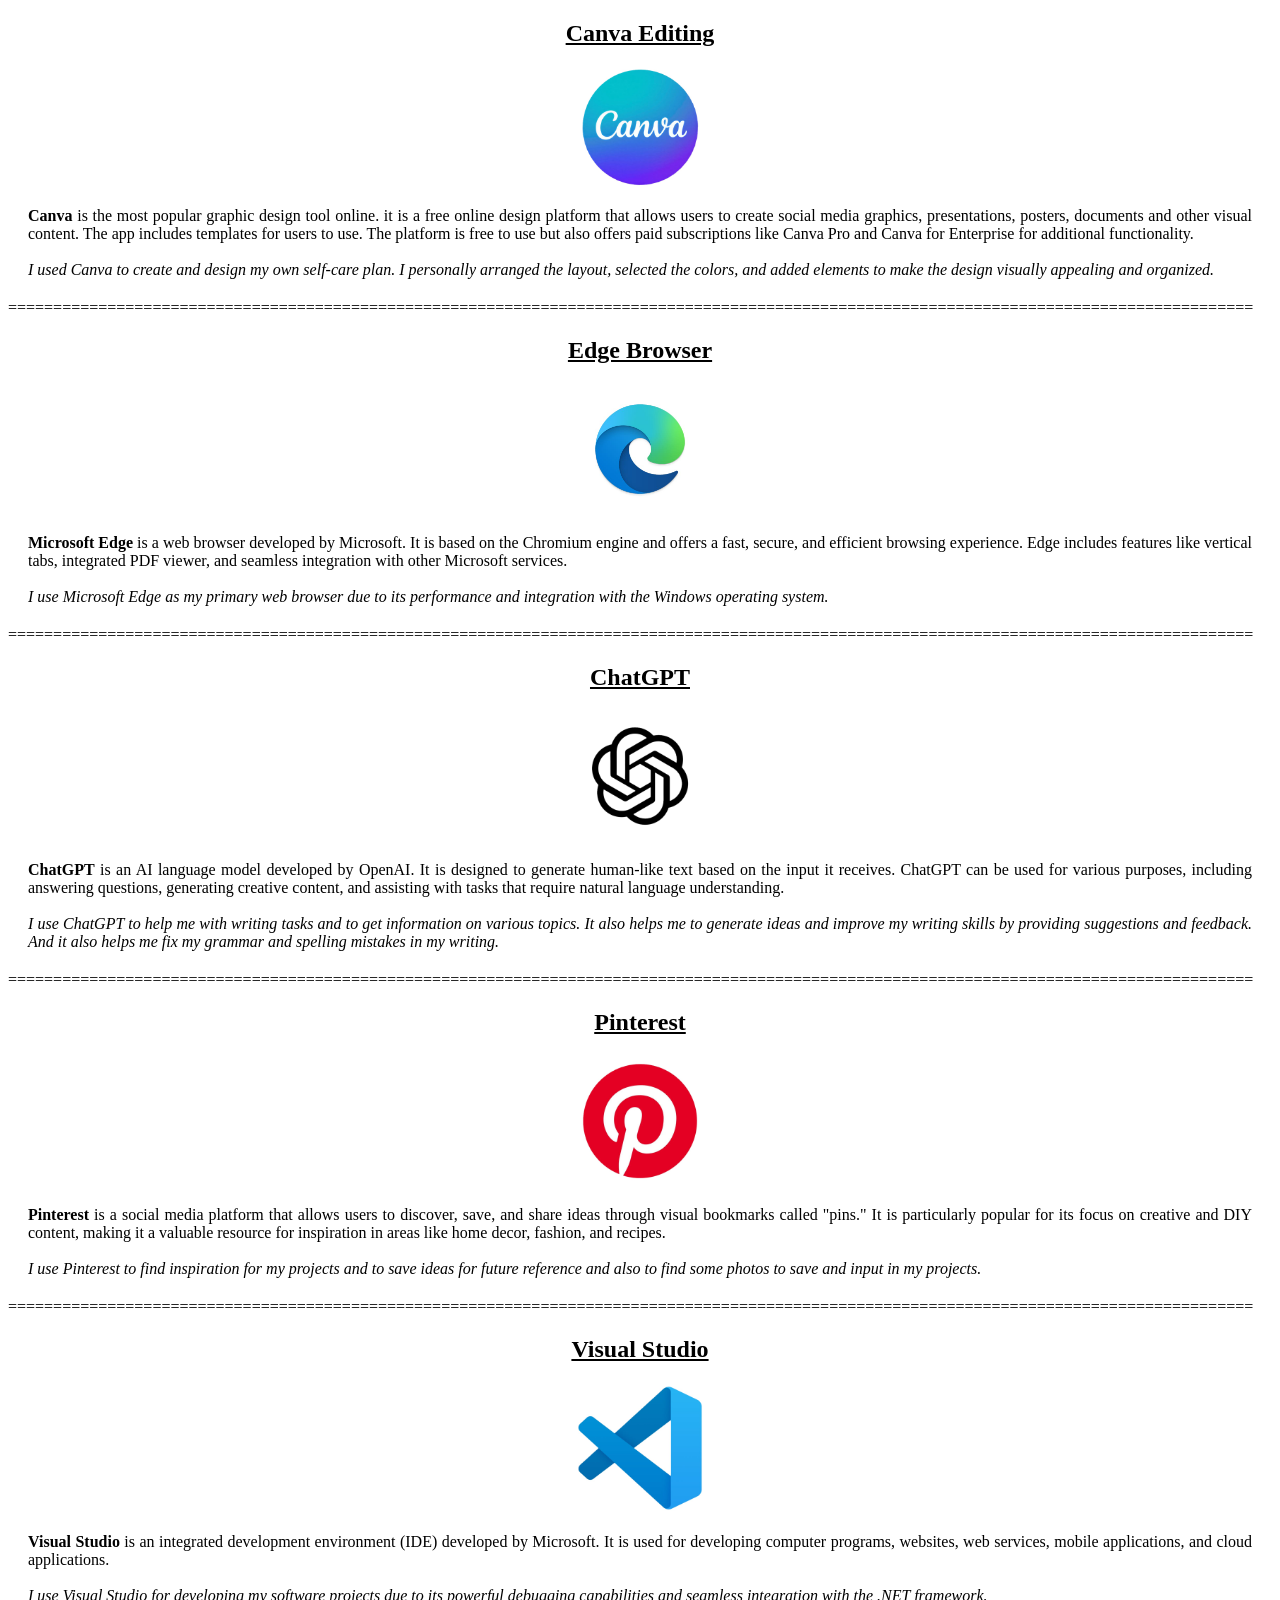
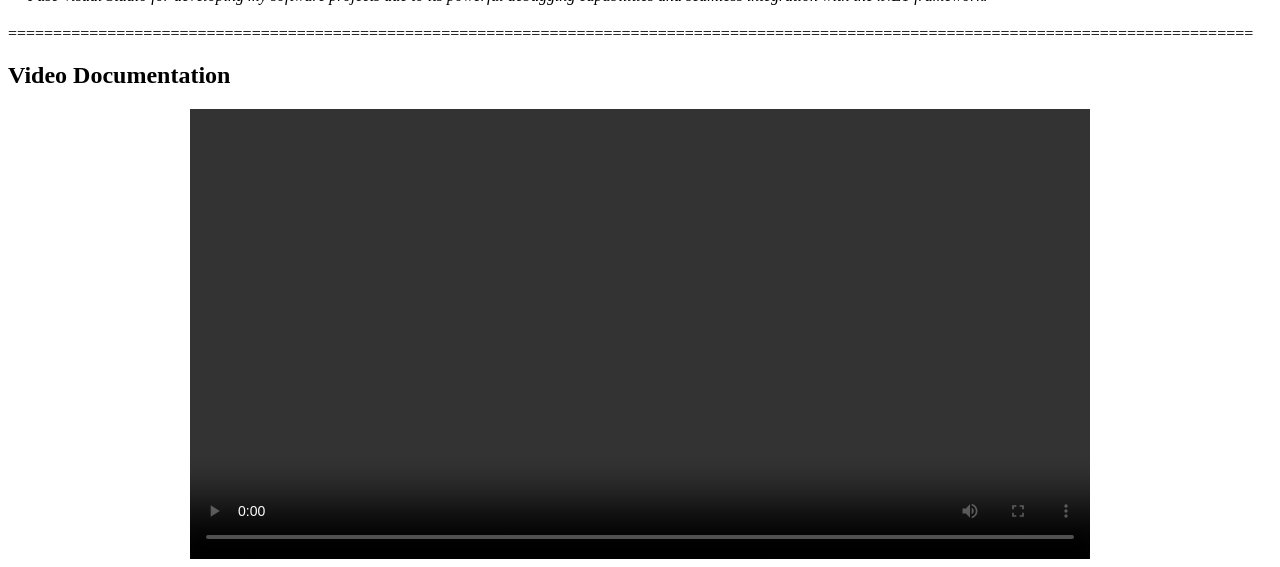
==== pic.html @ 2e97ab18 "Add files via upload" ====
<!DOCTYPE html>
<html lang="en">
<head>
    <meta charset="UTF-8">
    <meta name="viewport" content="width=device-width, initial-scale=1.0">
    <title>Pictures and Video</title>
</head>
<body>
    
<div class="canva"><h2>Canva Editing</h2></div>
<div class="img"><img src="Canva PNG.jpg" alt="Image" width="120" height="120"></div>
<div class="canvas"><p> <strong>Canva</strong> is the most popular graphic design tool online.
    it is a free online design platform that allows users to create social media graphics, presentations, posters, documents and other visual content. The app includes templates for users to use. The platform is free to use but also offers paid subscriptions like Canva Pro and Canva for Enterprise for additional functionality.
    <br>
    <br>
   <EM>I used Canva to create and design my own self-care plan. I personally arranged the layout, selected the colors, and added elements to make the design visually appealing and organized.</EM>
</p></div>
<div class="canval"><p>==========================================================================================================================================</p></div>


<div class="edge"><h2>Edge Browser</h2></div>
<div class="img"><img src="edge.jpg" alt="Image" width="130" height="130"></div>
<div class="edge-content"><p> <strong>Microsoft Edge</strong> is a web browser developed by Microsoft. It is based on the Chromium engine and offers a fast, secure, and efficient browsing experience. Edge includes features like vertical tabs, integrated PDF viewer, and seamless integration with other Microsoft services.
    <br>
    <br>
   <EM>I use Microsoft Edge as my primary web browser due to its performance and integration with the Windows operating system.</EM>
</p></div>
<div class="edgeval"><div>==========================================================================================================================================</div></div>


<div class="chatgpt"><h2>ChatGPT</h2></div>
<div class="img"><img src="Chatgpt  (1).jpg" alt="Image" width="130" height="130"></div>
<div class="chatgpt-content"><p> <strong>ChatGPT</strong> is an AI language model developed by OpenAI. It is designed to generate human-like text based on the input it receives. ChatGPT can be used for various purposes, including answering questions, generating creative content, and assisting with tasks that require natural language understanding.
    <br>
    <br>
   <EM>I use ChatGPT to help me with writing tasks and to get information on various topics.
    It also helps me to generate ideas and improve my writing skills by providing suggestions and feedback. And it also helps me fix my grammar and spelling mistakes in my writing.
   </EM>
</p></div>
<div class="chatgptval"><div>==========================================================================================================================================</div></div>


<div class="pinterest"><h2>Pinterest</h2></div>
<div class="img"><img src="Pinterest .jpg" alt="Image" width="130" height="130"></div>
<div class="pinterest-content"><p> <strong>Pinterest</strong> is a social media platform that allows users to discover, save, and share ideas through visual bookmarks called "pins." It is particularly popular for its focus on creative and DIY content, making it a valuable resource for inspiration in areas like home decor, fashion, and recipes.
    <br>
    <br>
   <EM>I use Pinterest to find inspiration for my projects and to save ideas for future reference and also to find some photos to save and input in my projects.</EM>
</p></div>
<div class="pinterestval"><div>==========================================================================================================================================</div></div>


<div class="visualstudio"><h2>Visual Studio</h2></div>
<div class="img"><img src="Visual Studio .jpg" alt="Image" width="130" height="130"></div>
<div class="visualstudio-content"><p> <strong>Visual Studio</strong> is an integrated development environment (IDE) developed by Microsoft. It is used for developing computer programs, websites, web services, mobile applications, and cloud applications.
    <br>
    <br>
   <EM>I use Visual Studio for developing my software projects due to its powerful debugging capabilities and seamless integration with the .NET framework.</EM>
</p></div>
<div class="visualstudioval"><div>==========================================================================================================================================</div></div>


<div class="video"><h2>Video Documentation</h2></div>
<div class="img">
    <video class="my-video" controls>
        <source src="308271.mp4" type="video/mp4">
        Your browser does not support the video tag.
    </video>
</div>





<style>
   .canva {
    text-align: center;
    text-decoration: underline;
    margin-top: 20px;
}

.img {
    display: flex;
    justify-content: center;
    align-items: center;
}

.canvas {
    text-align: justify;
    margin: 20px;
}





.edge {
    text-align: center;
    text-decoration: underline;
    margin-top: 20px;
}

.edge-content {
    text-align: justify;
    margin: 20px;
}


.chatgpt {
    text-align: center;
    text-decoration: underline;
    margin-top: 20px;
}

.chatgpt-content {
    text-align: justify;
    margin: 20px;
}


.pinterest {
    text-align: center;
    text-decoration: underline;
    margin-top: 20px;
}

.pinterest-content {
    text-align: justify;
    margin: 20px;
}


.visualstudio {
    text-align: center;
    text-decoration: underline;
    margin-top: 20px;
}

.visualstudio-content {
    text-align: justify;
    margin: 20px;
}

.my-video {
    width: 100%;
    max-width: 900px;
    height: auto;
    display: block;
    margin: 0 auto;
}










    </style>

</body>
</html>
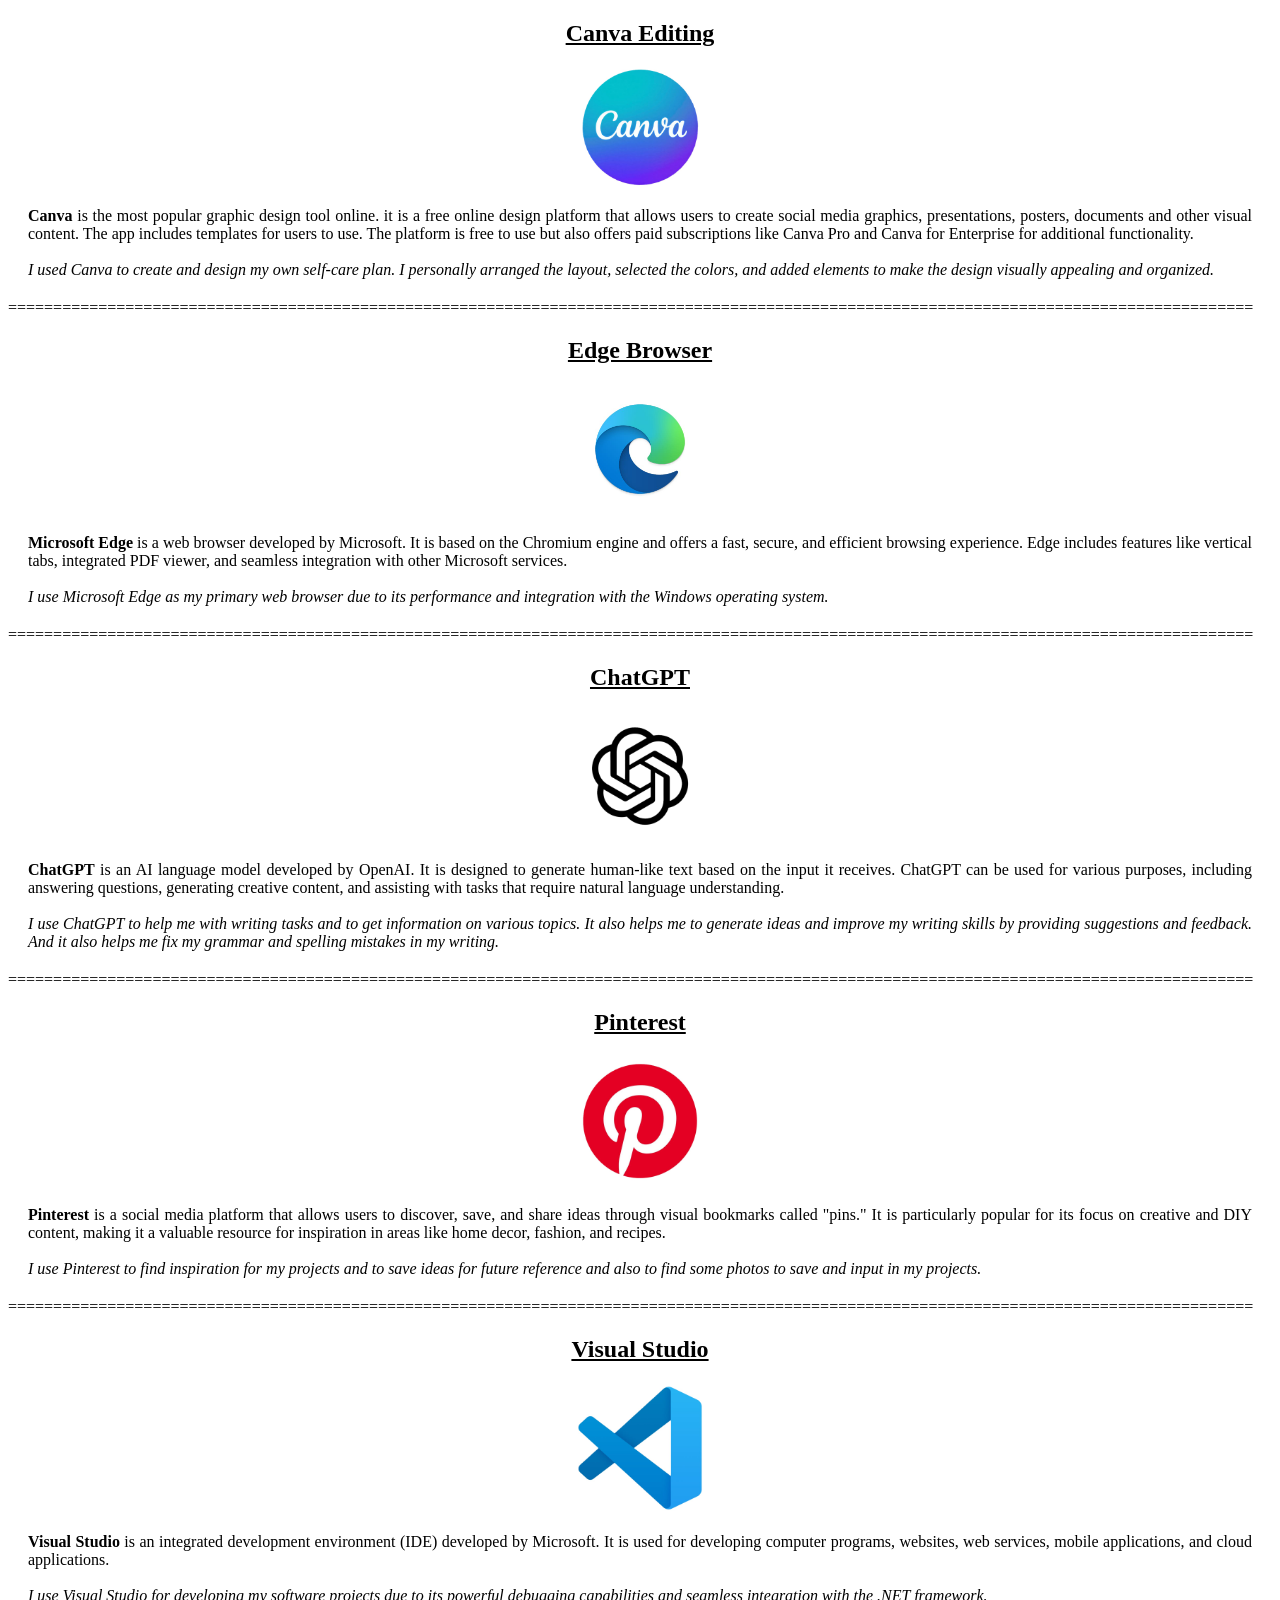
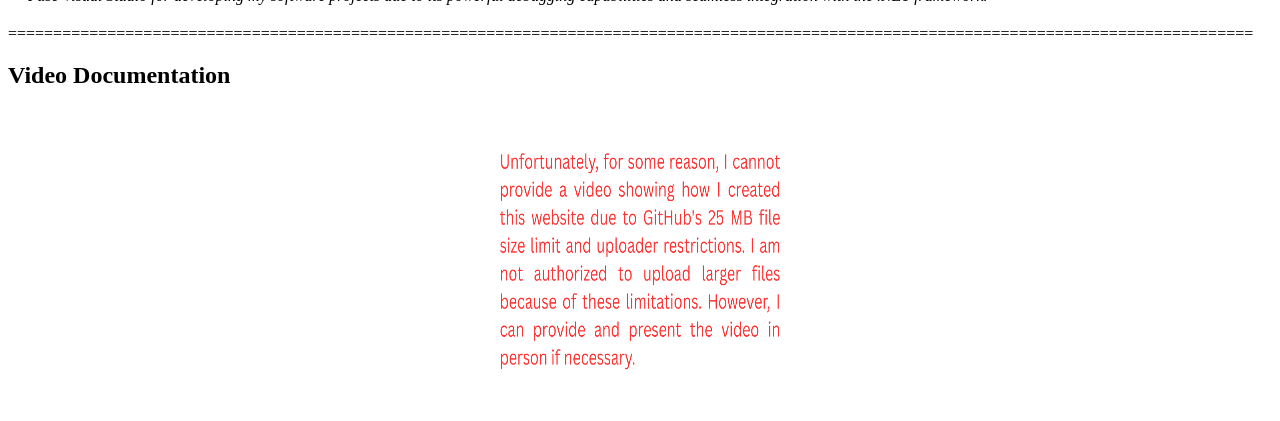
==== commit 017bce87: "Add files via upload" ====
--- a/pic.html
+++ b/pic.html
@@ -61,12 +61,8 @@
 
 
 <div class="video"><h2>Video Documentation</h2></div>
-<div class="img">
-    <video class="my-video" controls>
-        <source src="308271.mp4" type="video/mp4">
-        Your browser does not support the video tag.
-    </video>
-</div>
+<div class="videos"> <img src="Untitled (A4 (Landscape)).png" alt="Video Documentation" width="300" height="300"></div>
+ 
 
 
 
@@ -141,14 +137,16 @@
     margin: 20px;
 }
 
-.my-video {
-    width: 100%;
-    max-width: 900px;
-    height: auto;
-    display: block;
+video {
+    display: block; 
     margin: 0 auto;
+    max-width: 100%;
 }
 
+.videos {
+    text-align: center;
+    size: 20px;
+}
 
 
 
